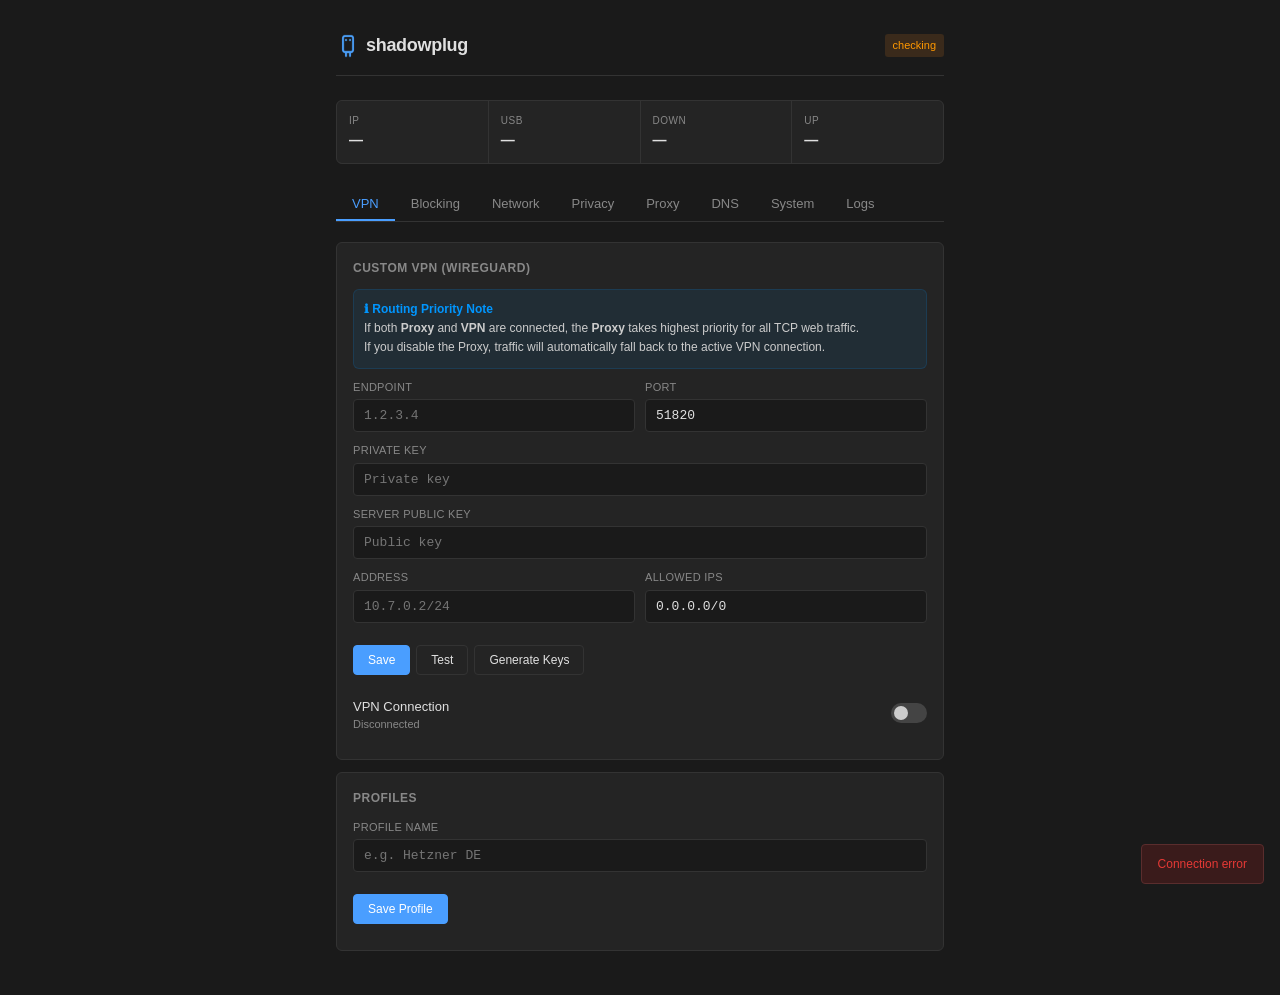
==== web/static/index.html @ 4b1b3d33 "feat: shadowplug — privacy USB dongle with VPN, proxy, ad-blocking, and firewall" ====
<!DOCTYPE html>
<html lang="en">
<head>
    <meta charset="UTF-8">
    <meta name="viewport" content="width=device-width, initial-scale=1.0">
    <title>shadowplug</title>
    <link rel="icon" type="image/png" href="favicon.png">
    <link rel="stylesheet" href="style.css">
</head>
<body>
    <div class="app">
        <header class="header">
            <h1><img src="favicon.png" width="24" height="24" alt="" style="vertical-align:middle;margin-right:6px">shadowplug</h1>
            <span id="vpnBadge" class="badge off">checking</span>
        </header>

        <div class="stats">
            <div class="stat"><div class="stat-label">IP</div><div class="stat-val" id="publicIp">—</div></div>
            <div class="stat"><div class="stat-label">USB</div><div class="stat-val" id="usbStatus">—</div></div>
            <div class="stat"><div class="stat-label">Down</div><div class="stat-val" id="vpnTx">—</div></div>
            <div class="stat"><div class="stat-label">Up</div><div class="stat-val" id="vpnRx">—</div></div>
        </div>

        <div class="tabs">
            <button class="tab active" data-tab="vpn">VPN</button>
            <button class="tab" data-tab="blocking">Blocking</button>
            <button class="tab" data-tab="network">Network</button>
            <button class="tab" data-tab="privacy">Privacy</button>
            <button class="tab" data-tab="proxy">Proxy</button>
            <button class="tab" data-tab="dns">DNS</button>
            <button class="tab" data-tab="system">System</button>
            <button class="tab" data-tab="logs">Logs</button>
        </div>

        <!-- VPN -->
        <div class="panel active" id="panel-vpn">
            <!-- ShadowPlug Built-in VPN (Shown if licensed) -->
            <div class="card" id="defaultVpnCard" style="display:none; border:1px solid #0096ff">
                <div class="card-title">ShadowPlug Built-in VPN 🛡️</div>
                <div style="margin:10px 0;padding:10px;background:rgba(255,152,0,0.08);border:1px solid rgba(255,152,0,0.15);border-radius:6px;font-size:12px;color:#ccc;line-height:1.6">
                    <strong style="color:#ff9800">&#9888; Legal & Usage Notice</strong><br>
                    This is a complimentary <strong>5 Mbps VPN</strong> provided for demo purposes only with your license.<br>
                    You are legally responsible for any abuse or illegal activities conducted through this connection.
                </div>
                <div class="row">
                    <div><div class="stat-label">Server</div><div class="stat-val" id="defaultVpnServer" style="font-size:13px">—</div></div>
                    <div><div class="stat-label">Status</div><div class="stat-val" id="defaultVpnStatus" style="font-size:13px">Disconnected</div></div>
                </div>
                <div class="btn-group">
                    <button class="btn btn-primary" id="btnActivateDefaultVpn" style="width:100%" onclick="activateDefaultVPN()">Activate Built-in VPN</button>
                    <button class="btn" id="btnDeactivateDefaultVpn" style="width:100%; display:none" onclick="deactivateDefaultVPN()">Disconnect Default VPN</button>
                </div>
            </div>

            <!-- Custom VPN -->
            <div class="card" id="customVpnCard">
                <div class="card-title">Custom VPN (WireGuard)</div>
                <div style="margin:10px 0;padding:10px;background:rgba(0,150,255,0.08);border:1px solid rgba(0,150,255,0.15);border-radius:6px;font-size:12px;color:#ccc;line-height:1.6">
                    <strong style="color:#0096ff">&#8505; Routing Priority Note</strong><br>
                    If both <b>Proxy</b> and <b>VPN</b> are connected, the <b>Proxy</b> takes highest priority for all TCP web traffic.<br>
                    If you disable the Proxy, traffic will automatically fall back to the active VPN connection.
                </div>
                <div class="row">
                    <div><label>Endpoint</label><input type="text" id="vpnEndpoint" placeholder="1.2.3.4"></div>
                    <div><label>Port</label><input type="text" id="vpnPort" value="51820"></div>
                </div>
                <label>Private Key</label>
                <input type="password" id="vpnPrivateKey" placeholder="Private key">
                <label>Server Public Key</label>
                <input type="text" id="vpnPeerPublicKey" placeholder="Public key">
                <div class="row">
                    <div><label>Address</label><input type="text" id="vpnAddress" placeholder="10.7.0.2/24"></div>
                    <div><label>Allowed IPs</label><input type="text" id="vpnAllowedIPs" value="0.0.0.0/0"></div>
                </div>
                <div class="btn-group">
                    <button class="btn btn-primary" onclick="saveVPN()">Save</button>
                    <button class="btn" onclick="testVPN()">Test</button>
                    <button class="btn" onclick="generateKeys()">Generate Keys</button>
                </div>
                <div class="toggle-row" style="margin-top:12px">
                    <div class="toggle-text">VPN Connection<small id="vpnToggleLabel">Disconnected</small></div>
                    <label class="switch"><input type="checkbox" id="vpnToggle" onchange="toggleVPN()"><span class="slider"></span></label>
                </div>
            </div>
            <div class="card" id="keyResult" style="display:none">
                <div class="card-title">Generated Keys</div>
                <label>Private Key</label><input type="text" id="genPrivateKey" readonly>
                <label>Public Key</label><input type="text" id="genPublicKey" readonly>
                <button class="btn" onclick="useGeneratedKey()">Use This Key</button>
            </div>
            <div class="card" id="testResult" style="display:none">
                <div class="card-title">Test Result</div>
                <div id="testContent"></div>
            </div>
            <!-- Profiles -->
            <div class="card">
                <div class="card-title">Profiles</div>
                <label>Profile Name</label>
                <input type="text" id="profileName" placeholder="e.g. Hetzner DE">
                <div class="btn-group">
                    <button class="btn btn-primary" onclick="saveProfile()">Save Profile</button>
                </div>
                <div id="profileList" style="margin-top:10px"></div>
            </div>
        </div>

        <!-- Blocking -->
        <div class="panel" id="panel-blocking">
            <div class="card">
                <div class="card-title">Ad & Tracker Blocking</div>
                <p class="hint">DNS-level blocking. Blocks ads, trackers, and malware domains.</p>
                <div class="toggle-row">
                    <div class="toggle-text">Enable Blocking<small id="blockCount">0 domains blocked</small></div>
                    <label class="switch"><input type="checkbox" id="blockingEnabled" onchange="toggleBlocking()"><span class="slider"></span></label>
                </div>
            </div>
            <div class="card">
                <div class="card-title">Block Lists</div>
                <p class="hint">StevenBlack hosts + AdAway + Malware filter — downloaded and merged when enabled.</p>
            </div>
            <div class="card">
                <div class="card-title">Custom Blocked Domains</div>
                <div class="row">
                    <div><input type="text" id="customBlockDomain" placeholder="example.com" style="margin-bottom:0"></div>
                    <div><button class="btn btn-primary" onclick="addBlockDomain()" style="width:100%">Block</button></div>
                </div>
                <div id="customBlockList" style="margin-top:10px"></div>
            </div>
        </div>

        <!-- Network -->
        <div class="panel" id="panel-network">
            <div class="card">
                <div class="card-title">WiFi Connection</div>
                <div class="stats" style="margin-bottom:10px">
                    <div class="stat"><div class="stat-label">Network</div><div class="stat-val" id="wifiSSID" style="font-size:13px">—</div></div>
                    <div class="stat"><div class="stat-label">Status</div><div class="stat-val" id="wifiStatus" style="font-size:13px">—</div></div>
                    <div class="stat"><div class="stat-label">Signal</div><div class="stat-val" id="wifiSignal" style="font-size:13px">—</div></div>
                    <div class="stat"><div class="stat-label">Internet</div><div class="stat-val" id="wifiInternet" style="font-size:13px">—</div></div>
                </div>
                <div class="btn-group">
                    <button class="btn btn-primary" onclick="scanWiFi()">Scan Networks</button>
                    <button class="btn btn-danger" onclick="disconnectWiFi()">Disconnect</button>
                </div>
                <div id="wifiScanResults" style="margin-top:10px"></div>
            </div>
            <div class="card">
                <div class="card-title">Connect to Network</div>
                <div class="row">
                    <div><label>SSID</label><input type="text" id="wifiSSIDInput" placeholder="Network name"></div>
                    <div><label>Password</label><input type="password" id="wifiPassword" placeholder="Password"></div>
                </div>
                <div class="btn-group">
                    <button class="btn btn-primary" onclick="connectWiFi()">Connect & Save</button>
                </div>
            </div>
            <div class="card">
                <div class="card-title">Saved Networks</div>
                <p class="hint">Auto-connects to the strongest known network when Pi boots or WiFi drops.</p>
                <div class="toggle-row">
                    <div class="toggle-text">Auto-Connect<small>Reconnect to known networks automatically</small></div>
                    <label class="switch"><input type="checkbox" id="wifiAutoConnect" onchange="toggleWiFiAuto()"><span class="slider"></span></label>
                </div>
                <div id="wifiProfileList" style="margin-top:10px"></div>
            </div>
            <div class="card">
                <div class="card-title">WiFi MAC Address</div>
                <p class="hint">Visible to routers and access points. Randomize to prevent tracking across networks.</p>
                <div class="row">
                    <div><div class="stat-label">Interface</div><div class="stat-val" id="macIface" style="font-size:13px">—</div></div>
                    <div><div class="stat-label">Current MAC</div><div class="stat-val" id="macWifi" style="font-size:13px">—</div></div>
                </div>
                <div class="btn-group">
                    <button class="btn" onclick="randomizeMAC()">Randomize WiFi MAC</button>
                </div>
            </div>
            <div class="card">
                <div class="card-title">Bandwidth</div>
                <div id="bandwidthInfo"></div>
                <div class="btn-group">
                    <button class="btn" onclick="measureSpeed()">Measure Speed</button>
                </div>
                <div id="speedResult" style="margin-top:10px"></div>
            </div>
            <div class="card">
                <div class="card-title">Split Tunneling</div>
                <p class="hint">Route specific IPs/CIDRs outside the VPN tunnel.</p>
                <div class="row">
                    <div><input type="text" id="splitEntry" placeholder="8.8.8.8 or 192.168.0.0/16" style="margin-bottom:0"></div>
                    <div><button class="btn btn-primary" onclick="addSplit()" style="width:100%">Add</button></div>
                </div>
                <div id="splitList" style="margin-top:10px"></div>
            </div>
            <div class="card">
                <div class="card-title">Firewall Rules</div>
                <p class="hint">Block or allow specific ports.</p>
                <div class="row">
                    <div><label>Protocol</label><select id="fwProto"><option value="tcp">TCP</option><option value="udp">UDP</option></select></div>
                    <div><label>Port</label><input type="text" id="fwPort" placeholder="443" style="margin-bottom:0"></div>
                </div>
                <div class="row" style="margin-top:6px">
                    <div><label>Direction</label><select id="fwDir"><option value="out">Outbound</option><option value="in">Inbound</option></select></div>
                    <div><label>Action</label><select id="fwAction"><option value="DROP">Block</option><option value="ACCEPT">Allow</option></select></div>
                </div>
                <div class="btn-group">
                    <button class="btn btn-primary" onclick="addFirewallRule()">Add Rule</button>
                </div>
                <div id="fwRuleList" style="margin-top:10px"></div>
            </div>
        </div>

        <!-- Privacy -->
        <div class="panel" id="panel-privacy">
            <div class="card">
                <div class="card-title">Leak Protection</div>
                <div class="toggle-row">
                    <div class="toggle-text">DNS Leak Protection<small>Force DNS through VPN</small></div>
                    <label class="switch"><input type="checkbox" id="dnsLeakProtection" onchange="savePrivacy()"><span class="slider"></span></label>
                </div>
                <div class="toggle-row">
                    <div class="toggle-text">WebRTC Blocking<small>Block STUN/TURN servers</small></div>
                    <label class="switch"><input type="checkbox" id="webrtcLeakProtection" onchange="savePrivacy()"><span class="slider"></span></label>
                </div>
                <div class="toggle-row">
                    <div class="toggle-text">Kill Switch<small>Block traffic if VPN drops</small></div>
                    <label class="switch"><input type="checkbox" id="killSwitch" onchange="savePrivacy()"><span class="slider"></span></label>
                </div>
            </div>
        </div>

        <!-- DNS -->
        <div class="panel" id="panel-dns">
            <div class="card">
                <div class="card-title">DNS Servers</div>
                <div class="row">
                    <div><label>Primary</label><input type="text" id="dns1" placeholder="8.8.8.8"></div>
                    <div><label>Secondary</label><input type="text" id="dns2" placeholder="1.1.1.1"></div>
                </div>
                <div class="toggle-row">
                    <div class="toggle-text">Force through VPN<small>Ignore upstream DNS</small></div>
                    <label class="switch"><input type="checkbox" id="forceDns"><span class="slider"></span></label>
                </div>
                <div class="btn-group">
                    <button class="btn btn-primary" onclick="saveDNS()">Save</button>
                </div>
                <div style="margin-top:12px">
                    <label>Presets</label>
                    <div class="presets">
                        <button class="btn" onclick="setDNS('8.8.8.8','8.8.4.4')">Google</button>
                        <button class="btn" onclick="setDNS('1.1.1.1','1.0.0.1')">Cloudflare</button>
                        <button class="btn" onclick="setDNS('9.9.9.9','149.112.112.112')">Quad9</button>
                        <button class="btn" onclick="setDNS('208.67.222.222','208.67.220.220')">OpenDNS</button>
                    </div>
                </div>
            </div>
        </div>

        <!-- Proxy -->
        <div class="panel" id="panel-proxy">
            <div class="card">
                <div class="card-title">Residential Proxy</div>
                <p class="hint">Route traffic through residential proxies with automatic rotation.</p>
                <div style="margin:10px 0;padding:10px;background:rgba(255,152,0,0.08);border:1px solid rgba(255,152,0,0.15);border-radius:6px;font-size:12px;color:#ccc;line-height:1.6">
                    <strong style="color:#ff9800">&#9888; Proxy mode info</strong><br>
                    &#8226; Only <b>TCP traffic</b> (HTTP/HTTPS) goes through the proxy<br>
                    &#8226; <b>UDP traffic</b> (games, VoIP) is not proxied — use VPN mode for full coverage<br>
                    &#8226; QUIC (UDP 443) is auto-blocked so browsers fall back to TCP<br>
                    &#8226; Speed: ~12-15 Mbps (residential) — enough for browsing and streaming
                </div>
                <div class="toggle-row">
                    <div class="toggle-text">Enable Proxy<small id="proxyStatus">Disabled</small></div>
                    <label class="switch"><input type="checkbox" id="proxyEnabled" onchange="toggleProxy()"><span class="slider"></span></label>
                </div>
                <div class="toggle-row" style="margin-top:10px;border-top:1px solid var(--border);padding-top:12px">
                    <div class="toggle-text" style="padding-right:15px">
                        Bypass Developer Ports
                        <small style="margin-bottom:4px">Bypass residential proxy for Git/SSH (Ports 22, 9418) since proxy providers often block them.</small>
                        <small style="color:#ff9800;font-size:10px">⚠ Warning: Bypassed traffic goes via VPN if active, otherwise uses raw Wi-Fi (IP will be visible).</small>
                    </div>
                    <label class="switch"><input type="checkbox" id="bypassDevPorts" onchange="toggleBypassDevPorts()"><span class="slider"></span></label>
                </div>
            </div>
            <div class="card">
                <div class="card-title">Rotation Mode</div>
                <select id="proxyMode" onchange="setProxyMode()" style="width:100%;padding:8px;background:var(--bg);color:var(--text);border:1px solid var(--border);border-radius:4px">
                    <option value="round-robin">Round Robin</option>
                    <option value="random">Random</option>
                    <option value="sticky">Sticky (per domain)</option>
                </select>
            </div>
            <div class="card">
                <div class="card-title">Proxies</div>
                <div id="proxyList"></div>
                <div id="proxyTestResult" style="margin-top:10px"></div>
            </div>
            <div class="card">
                <div class="card-title">Add Proxy</div>
                <label>Name</label>
                <input type="text" id="proxyName" placeholder="e.g. US Residential">
                <label>Protocol</label>
                <select id="proxyProtocol">
                    <option value="http">HTTP</option>
                    <option value="https">HTTPS</option>
                    <option value="socks5">SOCKS5</option>
                </select>
                <div class="row">
                    <div><label>Host</label><input type="text" id="proxyHost" placeholder="proxy.example.com"></div>
                    <div><label>Port</label><input type="text" id="proxyPort" placeholder="50100"></div>
                </div>
                <div class="row">
                    <div><label>Username</label><input type="text" id="proxyUser" placeholder="user"></div>
                    <div><label>Password</label><input type="password" id="proxyPass" placeholder="pass"></div>
                </div>
                <div class="btn-group">
                    <button class="btn btn-primary" onclick="addProxy()">Add</button>
                    <button class="btn" onclick="testProxy()">Test Connection</button>
                </div>
            </div>
        </div>

        <!-- System -->
        <div class="panel" id="panel-system">
            <div class="card">
                <div class="card-title">Device</div>
                <div class="stats" style="margin-bottom:0">
                    <div class="stat"><div class="stat-label">Temp</div><div class="stat-val" id="cpuTemp">—</div></div>
                    <div class="stat"><div class="stat-label">Memory</div><div class="stat-val" id="memUsage">—</div></div>
                    <div class="stat"><div class="stat-label">Load</div><div class="stat-val" id="sysLoad">—</div></div>
                    <div class="stat"><div class="stat-label">Uptime</div><div class="stat-val" id="sysUptime">—</div></div>
                </div>
            </div>
            <div class="card">
                <div class="btn-group" style="margin-top:0">
                    <button class="btn btn-danger" onclick="rebootSystem()">Reboot</button>
                </div>
            </div>
        </div>

        <!-- Logs -->
        <div class="panel" id="panel-logs">
            <div class="card">
                <div class="card-title">Logs</div>
                <select id="logSource" onchange="loadLogs()" style="width:100%;padding:8px;background:var(--bg);color:var(--text);border:1px solid var(--border);border-radius:4px;margin-bottom:10px">
                    <option value="app">App (shadowplug)</option>
                    <option value="proxy">Proxy Server</option>
                    <option value="system">System Log</option>
                    <option value="dnsmasq">DNS (dnsmasq)</option>
                </select>
                <div id="logContent" style="background:var(--bg);border:1px solid var(--border);border-radius:4px;padding:12px;font-family:monospace;font-size:12px;line-height:1.6;max-height:400px;overflow-y:auto;white-space:pre-wrap;word-break:break-all;color:var(--text-dim)">Loading...</div>
                <div class="btn-group" style="margin-top:10px">
                    <button class="btn btn-primary" onclick="loadLogs()">Refresh</button>
                    <button class="btn btn-danger" onclick="clearLogs()">Clear</button>
                </div>
            </div>
        </div>
    </div>
    <div class="toast" id="toast"></div>
    <script src="app.js"></script>
</body>
</html>
---- web/static/style.css ----
:root {
    --bg: #1a1a1a;
    --surface: #242424;
    --border: #333;
    --text: #e0e0e0;
    --text-dim: #888;
    --accent: #4a9eff;
    --green: #4caf50;
    --red: #e53935;
    --radius: 6px;
}

* { margin: 0; padding: 0; box-sizing: border-box; }

body {
    font-family: -apple-system, 'Segoe UI', Roboto, sans-serif;
    background: var(--bg);
    color: var(--text);
    font-size: 14px;
    line-height: 1.5;
}

.app {
    max-width: 640px;
    margin: 0 auto;
    padding: 32px 16px;
}

/* Header */
.header {
    display: flex;
    align-items: center;
    justify-content: space-between;
    margin-bottom: 24px;
    padding-bottom: 16px;
    border-bottom: 1px solid var(--border);
}

.header h1 {
    font-size: 18px;
    font-weight: 600;
    letter-spacing: -0.3px;
}

.badge {
    font-size: 11px;
    font-weight: 500;
    padding: 3px 8px;
    border-radius: 3px;
}
.badge.on { background: #1b3a1b; color: var(--green); }
.badge.off { background: #3a2a1b; color: #ff9800; }
.badge.proxy-badge { background: #1b2a3a; color: #4fc3f7; }

/* Stats */
.stats {
    display: grid;
    grid-template-columns: 1fr 1fr 1fr 1fr;
    gap: 1px;
    background: var(--border);
    border: 1px solid var(--border);
    border-radius: var(--radius);
    margin-bottom: 24px;
    overflow: hidden;
}

.stat {
    background: var(--surface);
    padding: 12px;
}
.stat-label { font-size: 10px; color: var(--text-dim); text-transform: uppercase; letter-spacing: 0.5px; }
.stat-val { font-size: 14px; font-weight: 600; margin-top: 2px; font-feature-settings: 'tnum'; }

/* Tabs */
.tabs {
    display: flex;
    gap: 0;
    border-bottom: 1px solid var(--border);
    margin-bottom: 20px;
}

.tab {
    padding: 8px 16px;
    font-size: 13px;
    color: var(--text-dim);
    cursor: pointer;
    border: none;
    background: none;
    border-bottom: 2px solid transparent;
    transition: color 0.15s;
}
.tab:hover { color: var(--text); }
.tab.active { color: var(--accent); border-bottom-color: var(--accent); }

/* Panels */
.panel { display: none; }
.panel.active { display: block; }

/* Card */
.card {
    background: var(--surface);
    border: 1px solid var(--border);
    border-radius: var(--radius);
    padding: 16px;
    margin-bottom: 12px;
}
.card-title {
    font-size: 12px;
    font-weight: 600;
    color: var(--text-dim);
    text-transform: uppercase;
    letter-spacing: 0.5px;
    margin-bottom: 12px;
}

/* Forms */
label {
    display: block;
    font-size: 11px;
    color: var(--text-dim);
    margin-bottom: 4px;
    text-transform: uppercase;
    letter-spacing: 0.3px;
}

input, select {
    width: 100%;
    padding: 8px 10px;
    background: var(--bg);
    border: 1px solid var(--border);
    border-radius: 4px;
    color: var(--text);
    font-size: 13px;
    font-family: 'SF Mono', 'Consolas', monospace;
    outline: none;
    margin-bottom: 10px;
}
input:focus { border-color: var(--accent); }

.row { display: grid; grid-template-columns: 1fr 1fr; gap: 10px; }

/* Toggle */
.toggle-row {
    display: flex;
    align-items: center;
    justify-content: space-between;
    padding: 10px 0;
    border-bottom: 1px solid var(--border);
}
.toggle-row:last-child { border-bottom: none; }
.toggle-text { font-size: 13px; }
.toggle-text small { display: block; font-size: 11px; color: var(--text-dim); }

.switch {
    position: relative;
    width: 36px; height: 20px;
    cursor: pointer;
}
.switch input { opacity: 0; width: 0; height: 0; position: absolute; }
.slider {
    position: absolute; inset: 0;
    background: #444;
    border-radius: 10px;
    transition: 0.2s;
}
.slider::before {
    content: '';
    position: absolute;
    width: 14px; height: 14px;
    border-radius: 50%;
    background: #ccc;
    top: 3px; left: 3px;
    transition: 0.2s;
}
.switch input:checked + .slider { background: var(--accent); }
.switch input:checked + .slider::before { transform: translateX(16px); background: #fff; }

/* Buttons */
.btn {
    padding: 7px 14px;
    border-radius: 4px;
    font-size: 12px;
    font-weight: 500;
    cursor: pointer;
    border: 1px solid var(--border);
    background: var(--surface);
    color: var(--text);
    transition: background 0.15s;
}
.btn:hover { background: #2a2a2a; }
.btn-primary { background: var(--accent); color: #fff; border-color: var(--accent); }
.btn-primary:hover { background: #3d8be0; }
.btn-danger { color: var(--red); border-color: #5a2020; }
.btn-danger:hover { background: #2a1515; }
.btn-group { display: flex; gap: 6px; margin-top: 12px; }

/* Presets */
.presets { display: flex; gap: 6px; flex-wrap: wrap; margin-top: 8px; }
.presets .btn { font-size: 11px; padding: 4px 10px; }

/* Toast */
.toast {
    position: fixed;
    bottom: 16px; right: 16px;
    padding: 10px 16px;
    border-radius: 4px;
    font-size: 12px;
    z-index: 100;
    opacity: 0;
    transform: translateY(10px);
    transition: all 0.2s;
}
.toast.show { opacity: 1; transform: translateY(0); }
.toast.success { background: #1b3a1b; color: var(--green); border: 1px solid #2d5a2d; }
.toast.error { background: #3a1b1b; color: var(--red); border: 1px solid #5a2d2d; }

/* Test result */
#testResult pre { font-size: 11px; color: var(--text-dim); white-space: pre-wrap; margin-top: 6px; }

/* List items */
.list-item {
    display: flex;
    align-items: center;
    justify-content: space-between;
    padding: 8px 0;
    border-bottom: 1px solid var(--border);
    font-size: 13px;
}
.list-item:last-child { border-bottom: none; }

.hint { font-size: 12px; color: var(--text-dim); margin-bottom: 10px; display: block; }

code { background: var(--bg); padding: 2px 5px; border-radius: 3px; font-size: 12px; }

@media (max-width: 500px) {
    .stats { grid-template-columns: 1fr 1fr; }
    .row { grid-template-columns: 1fr; }
    .tab { padding: 8px 12px; font-size: 12px; }
}
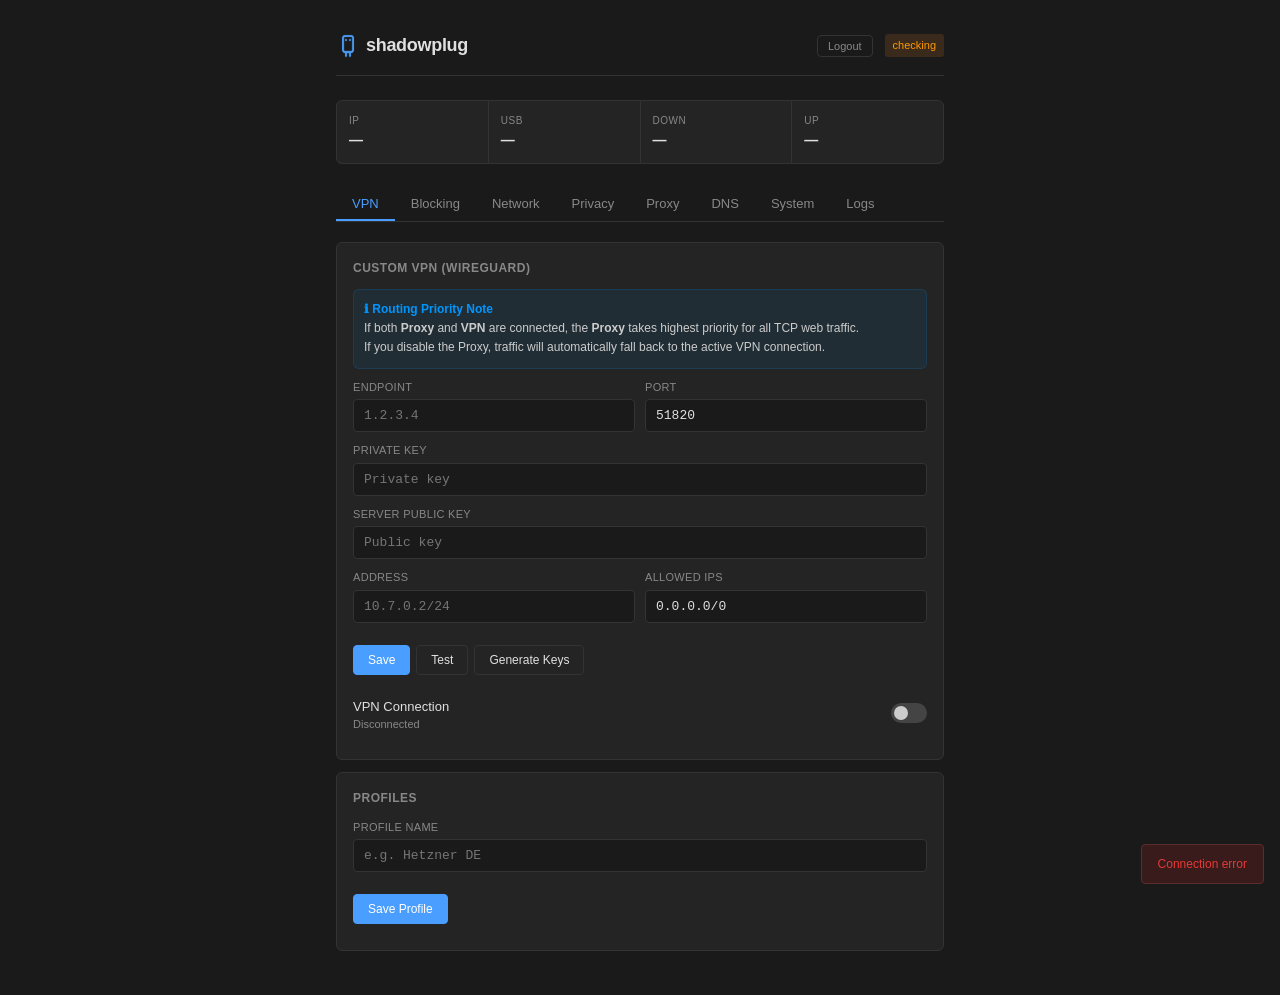
==== commit e78e4f0d: "feat: secure login system, setup wizard, and OTA fixes" ====
--- a/web/static/index.html
+++ b/web/static/index.html
@@ -11,7 +11,10 @@
     <div class="app">
         <header class="header">
             <h1><img src="favicon.png" width="24" height="24" alt="" style="vertical-align:middle;margin-right:6px">shadowplug</h1>
-            <span id="vpnBadge" class="badge off">checking</span>
+            <div style="display:flex; align-items:center; gap:12px;">
+                <button class="btn" onclick="logout()" style="padding:4px 10px; font-size:11px; background:transparent; color:var(--text-dim); border:1px solid var(--border);">Logout</button>
+                <span id="vpnBadge" class="badge off">checking</span>
+            </div>
         </header>
 
         <div class="stats">
@@ -34,24 +37,6 @@
 
         <!-- VPN -->
         <div class="panel active" id="panel-vpn">
-            <!-- ShadowPlug Built-in VPN (Shown if licensed) -->
-            <div class="card" id="defaultVpnCard" style="display:none; border:1px solid #0096ff">
-                <div class="card-title">ShadowPlug Built-in VPN 🛡️</div>
-                <div style="margin:10px 0;padding:10px;background:rgba(255,152,0,0.08);border:1px solid rgba(255,152,0,0.15);border-radius:6px;font-size:12px;color:#ccc;line-height:1.6">
-                    <strong style="color:#ff9800">&#9888; Legal & Usage Notice</strong><br>
-                    This is a complimentary <strong>5 Mbps VPN</strong> provided for demo purposes only with your license.<br>
-                    You are legally responsible for any abuse or illegal activities conducted through this connection.
-                </div>
-                <div class="row">
-                    <div><div class="stat-label">Server</div><div class="stat-val" id="defaultVpnServer" style="font-size:13px">—</div></div>
-                    <div><div class="stat-label">Status</div><div class="stat-val" id="defaultVpnStatus" style="font-size:13px">Disconnected</div></div>
-                </div>
-                <div class="btn-group">
-                    <button class="btn btn-primary" id="btnActivateDefaultVpn" style="width:100%" onclick="activateDefaultVPN()">Activate Built-in VPN</button>
-                    <button class="btn" id="btnDeactivateDefaultVpn" style="width:100%; display:none" onclick="deactivateDefaultVPN()">Disconnect Default VPN</button>
-                </div>
-            </div>
-
             <!-- Custom VPN -->
             <div class="card" id="customVpnCard">
                 <div class="card-title">Custom VPN (WireGuard)</div>
@@ -325,7 +310,7 @@
                 <div class="stats" style="margin-bottom:0">
                     <div class="stat"><div class="stat-label">Temp</div><div class="stat-val" id="cpuTemp">—</div></div>
                     <div class="stat"><div class="stat-label">Memory</div><div class="stat-val" id="memUsage">—</div></div>
-                    <div class="stat"><div class="stat-label">Load</div><div class="stat-val" id="sysLoad">—</div></div>
+                    <div class="stat"><div class="stat-label">CPU Load</div><div class="stat-val" id="sysLoad">—</div></div>
                     <div class="stat"><div class="stat-label">Uptime</div><div class="stat-val" id="sysUptime">—</div></div>
                 </div>
             </div>
